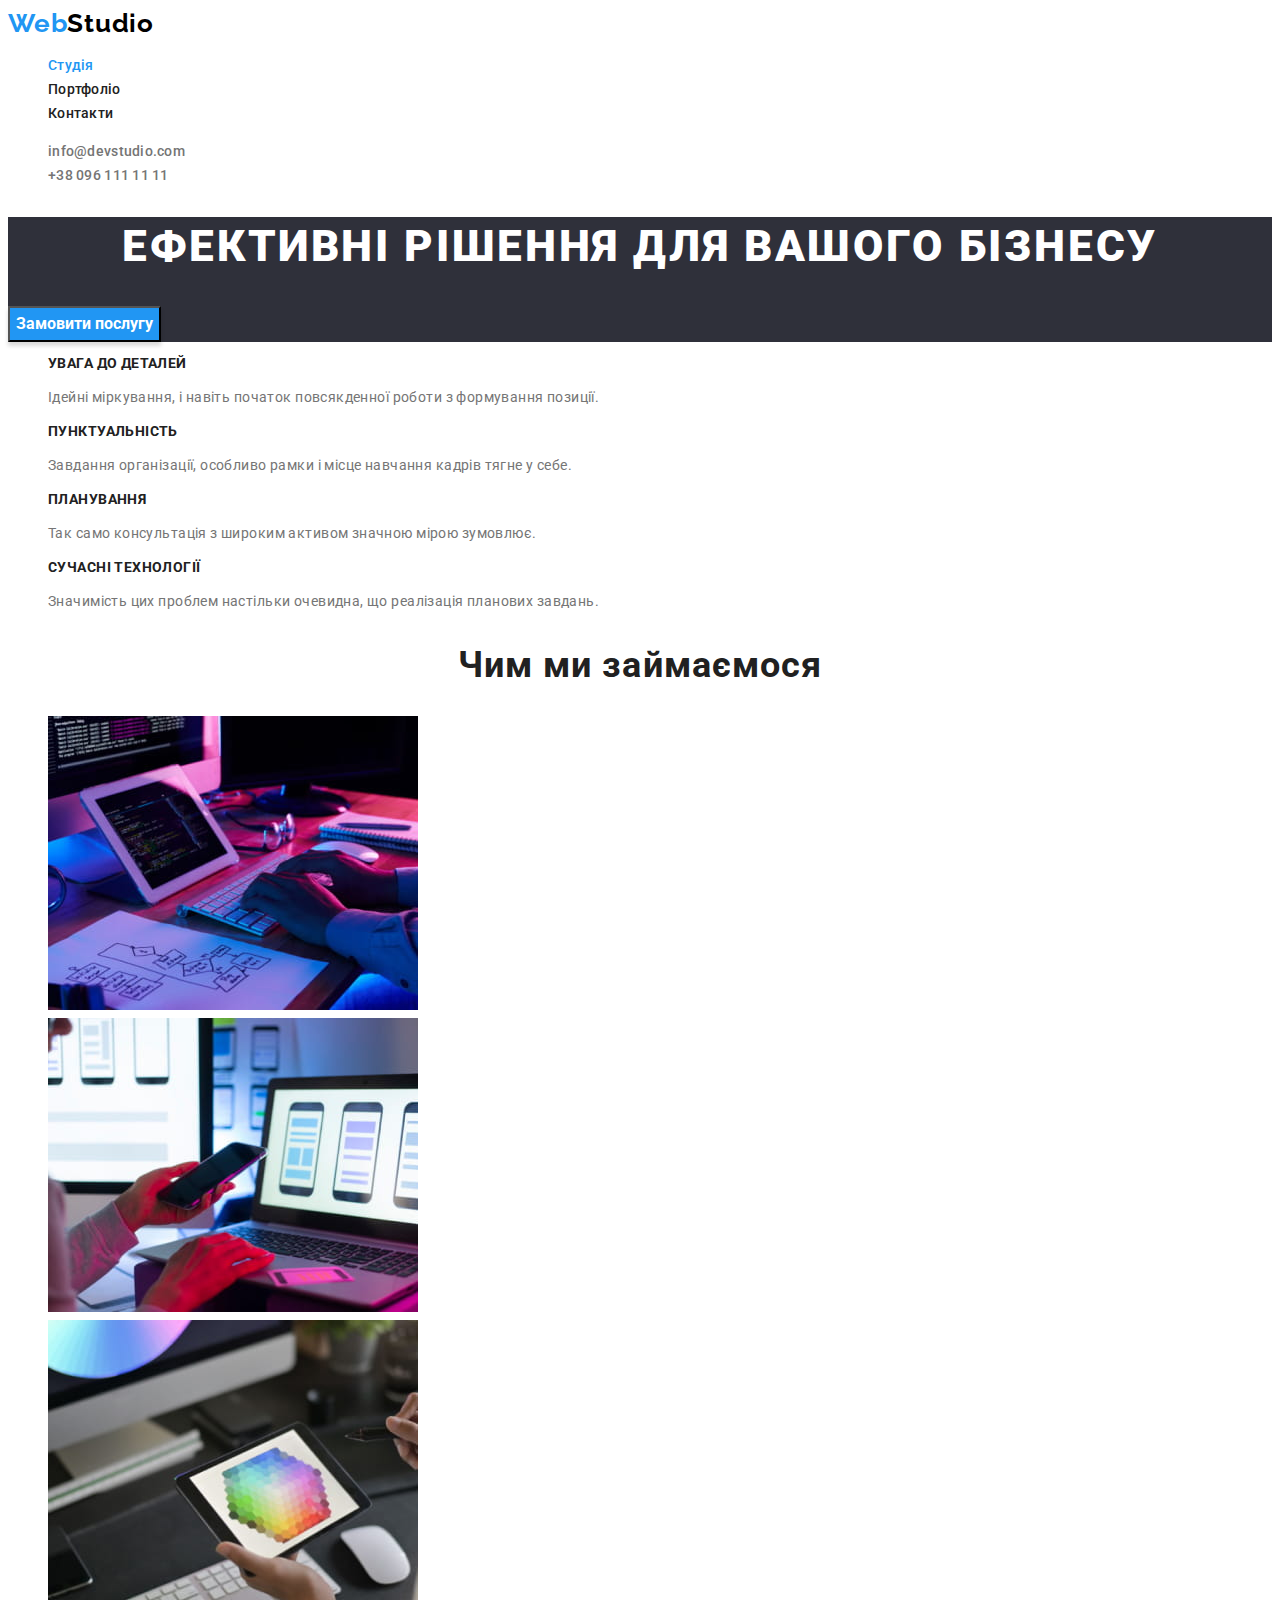
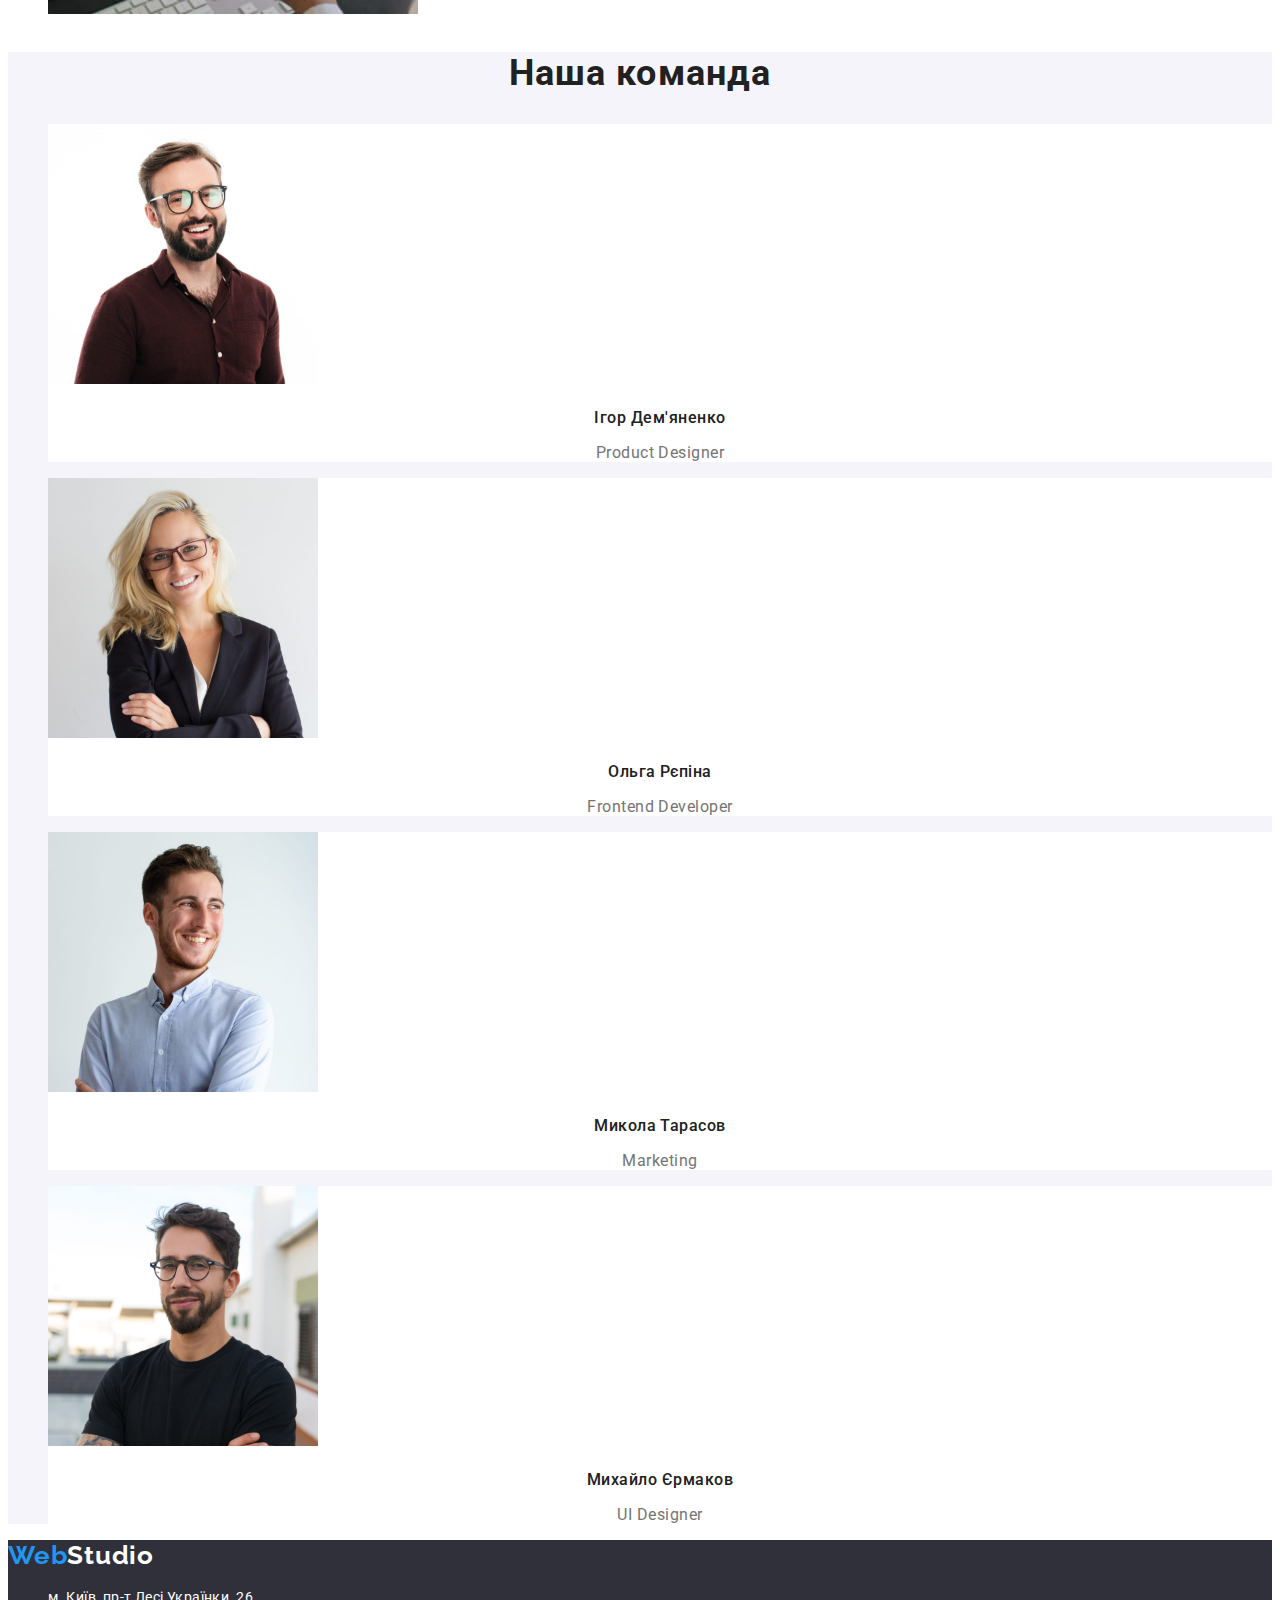
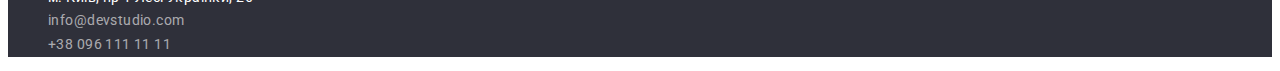
==== index.html @ 8ddcfded "Initial commit" ====
<!DOCTYPE html>
<html lang="uk">
  <head>
    <meta charset="UTF-8" />
    <meta http-equiv="X-UA-Compatible" content="IE=edge" />
    <meta name="viewport" content="width=device-width, initial-scale=1.0" />
    <title>WebStudio</title>
    <link
      href="https://fonts.googleapis.com/css2?family=Raleway:wght@700&family=Roboto:wght@400;500;700;900&display=swap"
      rel="stylesheet"
    />
    <link rel="stylesheet" href="./css/styles.css" />
  </head>
  <body class="all">
    <header>
      <nav>
        <a href="index.html" class="web"><span class="site-name">Web</span>Studio</a>
        <ul class="main-navigation">
          <li class="navigation-studio"><a href="index.html" class="nav-link link">Студія</a></li>
          <li class="site-nav"><a href="portfolio.html" class="nav-link">Портфоліо</a></li>
          <li class="site-nav"><a href="" class="nav-link">Контакти</a></li>
        </ul>
      </nav>

      <ul class="navigation">
        <li class="navigation-mail">
          <a href="mailto:info@devstudio.com" class="navigation-link">info@devstudio.com</a>
        </li>
        <li class="navigation-tel">
          <a href="tel:+380961111111" class="navigation-link">+38 096 111 11 11</a>
        </li>
      </ul>
    </header>

    <main>
      <section class="hero-section">
        <h1 class="hero-title">Ефективні рішення для вашого бізнесу</h1>
        <button type="button" class="button">Замовити послугу</button>
      </section>

      <section>
        <h2 class="visually-hidden">Наші принципи</h2>
        <ul>
          <li>
            <h3 class="principle-item">УВАГА ДО ДЕТАЛЕЙ</h3>
            <p class="our-principles">
              Ідейні міркування, і навіть початок повсякденної роботи з формування позиції.
            </p>
          </li>
          <li>
            <h3 class="principle-item">ПУНКТУАЛЬНІСТЬ</h3>
            <p class="our-principles">
              Завдання організації, особливо рамки і місце навчання кадрів тягне у себе.
            </p>
          </li>
          <li>
            <h3 class="principle-item">ПЛАНУВАННЯ</h3>
            <p class="our-principles">
              Так само консультація з широким активом значною мірою зумовлює.
            </p>
          </li>
          <li>
            <h3 class="principle-item">СУЧАСНІ ТЕХНОЛОГІЇ</h3>
            <p class="our-principles">
              Значимість цих проблем настільки очевидна, що реалізація планових завдань.
            </p>
          </li>
        </ul>
      </section>

      <section>
        <h2 class="h-activity">Чим ми займаємося</h2>
        <ul>
          <li><img src="./images/develop.jpg" alt="верстка" width="370" /></li>
          <li><img src="./images/app.jpg" alt="стилізація мобільних додатків" width="370" /></li>
          <li><img src="./images/colors.jpg" alt="стилізація продуктів" width="370" /></li>
        </ul>
      </section>

      <section class="team">
        <h2 class="h-team">Наша команда</h2>
        <ul>
          <li class="photo">
            <img src="./images/Igor.jpg" alt="фото Ігоря Дем'яненко" width="270" />
            <h3 class="name">Ігор Дем'яненко</h3>
            <p lang="en" class="position">Product Designer</p>
          </li>
          <li class="photo">
            <img src="./images/Olga.jpg" alt="фото Ольги Рєпіної" width="270" />
            <h3 class="name">Ольга Рєпіна</h3>
            <p lang="en" class="position">Frontend Developer</p>
          </li>
          <li class="photo">
            <img src="./images/Mykola.jpg" alt="фото Миколи Тарасова" width="270" />
            <h3 class="name">Микола Тарасов</h3>
            <p lang="en" class="position">Marketing</p>
          </li>
          <li class="photo">
            <img src="./images/Mykhailo.jpg" alt="фото МИхайла Єрмакова" width="270" />
            <h3 class="name">Михайло Єрмаков</h3>
            <p lang="en" class="position">UI Designer</p>
          </li>
        </ul>
      </section>
    </main>
    <footer class="down">
      <address>
        <a href="index.html" class="web"
          ><span class="site-name">Web</span><span class="footer-studio">Studio</span></a
        >
        <ul>
          <li class="adress">
            <a
              href="https://goo.gl/maps/CPtrU1FHBa2aNyZL9"
              target="_blank"
              rel="noopener noreferrer nofollow"
              class="adress-link"
              >м. Київ, пр-т Лесі Українки, 26</a
            >
          </li>
          <li class="footer-contacts">
            <a href="mailto:info@devstudio.com" class="footer-navigation-link"
              >info@devstudio.com</a
            >
          </li>
          <li class="footer-contacts">
            <a href="tel:+380961111111" class="footer-navigation-link">+38 096 111 11 11</a>
          </li>
        </ul>
      </address>
    </footer>
  </body>
</html>
---- css/styles.css ----
/* колір основного тексту #000000 */
/* другорядний колір тексту #757575 */
/* білий #ffffff */
/* акцент #2196F3 */
/* основний колір фону #f5f5f5 */
/* другорядний колір фону #2F303A */
/* фон хедера #f5f5f5 */
/* фон кнопок навігації  #F5F4FA */

:root {
  --primary-text-color: #757575;
  --title-text-color: #000000;
  --subtitle-text-color: #212121;
  --accent-color: #2196f3;
  --white-text-color: #ffffff;
  --primary-background: #f5f5f5;
  --secondary-background: #2f303a;
  --button-background: #f5f4fa;
}

body {
  color: var(--primary-text-color);
  background-color: var(--white-text-color);
  font-family: 'Roboto', sans-serif;
  font-size: 14px;
  line-height: 1.71;
  letter-spacing: 0.03em;
}

a {
  text-decoration: none;
}

ul {
  list-style: none;
}

.web {
  font-family: 'Raleway', sans-serif;
  font-style: normal;
  font-weight: 700;
  font-size: 26px;
  line-height: 1.19;
  letter-spacing: 0.03em;
  color: var(--title-text-color);
  text-decoration: none;
}

.site-name {
  color: var(--accent-color);
}

.navigation-studio .link {
  color: var(--accent-color);
}

.nav-link:hover {
  color: var(--accent-color);
}

.nav-link:focus {
  color: var(--accent-color);
}

.navigation-link:hover {
  color: var(--accent-color);
}

.navigation-link:focus {
  color: var(--accent-color);
}

.nav-link {
  text-decoration: none;
  font-weight: 500;
  font-size: 14px;
  line-height: 1.14;
  letter-spacing: 0.02em;
  color: var(--subtitle-text-color);
}

.navigation-link {
  text-decoration: none;
  font-weight: 500;
  font-size: 14px;
  line-height: 1.14;
  letter-spacing: 0.02em;
  color: var(--primary-text-color);
}

.studio {
  color: #212121;
}

.site-nav .portfolio {
  color: #2196f3;
}

.hero-section {
  background-color: var(--secondary-background);
}

.hero-title {
  text-transform: uppercase;
  text-align: center;
  color: var(--white-text-color);

  font-weight: 900;
  font-size: 44px;
  line-height: 1.36;
  letter-spacing: 0.06em;
}

.button {
  font-family: inherit;
  font-weight: 700;
  font-size: 16px;
  line-height: 1.88;
  color: var(--white-text-color);
  background: var(--accent-color);
  box-shadow: 0px 4px 4px rgba(0, 0, 0, 0.15);
  cursor: pointer;
}

.button:hover {
  background-color: #188ce8;
}

.button:focus {
  background-color: #188ce8;
}

.visually-hidden {
  position: absolute;
  white-space: nowrap;
  width: 1px;
  height: 1px;
  overflow: hidden;
  border: 0;
  padding: 0;
  clip: rect(0 0 0 0);
  clip-path: inset(50%);
  margin: -1px;
}

.principle-item {
  font-weight: 700;
  font-size: 14px;
  line-height: 1.14;
  letter-spacing: 0.03em;
  text-transform: uppercase;
  color: var(--subtitle-text-color);
}

.our-principles {
  font-size: 14px;
  line-height: 1.71;
  letter-spacing: 0.03em;
  color: var(--primary-text-color);
}

.h-activity {
  font-weight: 700;
  font-size: 36px;
  line-height: 1.17;
  text-align: center;
  letter-spacing: 0.03em;
  color: var(--subtitle-text-color);
}

.team {
  background-color: #f5f4fa;
}

.h-team {
  font-weight: 700;
  font-size: 36px;
  line-height: 1.17;
  text-align: center;
  letter-spacing: 0.03em;
  color: var(--subtitle-text-color);
}

.photo {
  background-color: var(--white-text-color);
}

.name {
  font-weight: 500;
  font-size: 16px;
  line-height: 1.19;
  text-align: center;
  letter-spacing: 0.03em;
  color: var(--subtitle-text-color);
}

.position {
  font-size: 16px;
  line-height: 1.19;
  text-align: center;
  letter-spacing: 0.03em;
  color: var(--primary-text-color);
}

.footer-studio {
  color: var(--white-text-color);
}

.down {
  background: var(--secondary-background);
}

.adress-link {
  text-decoration: none;
  font-size: 14px;
  line-height: 1.71;
  letter-spacing: 0.03em;
  color: var(--white-text-color);
}

.footer-navigation-link {
  text-decoration: none;
  font-size: 14px;
  line-height: 1.71;
  letter-spacing: 0.03em;
  color: rgba(255, 255, 255, 0.6);
}

.project-item {
  font-weight: 700;
  font-size: 18px;
  line-height: 2;
  letter-spacing: 0.06em;
  color: var(--subtitle-text-color);
}

.project-item-description {
  font-size: 16px;
  line-height: 1.88;
  letter-spacing: 0.03em;
  color: var(--primary-text-color);
}

.navigation-button {
  font-family: inherit;
  font-weight: 500;
  font-size: 16px;
  line-height: 1.63;
  color: var(--subtitle-text-color);
  background: var(--button-background);
  border-radius: 4px;
  cursor: pointer;
}

.navigation-button:focus {
  color: #ffffff;
  background-color: #2196f3;
}

.navigation-button:hover {
  color: #ffffff;
  background-color: #2196f3;
}

.card {
  background-color: var(--white-text-color);
}

.footer-contacts {
  font-style: normal;
}

.adress {
  font-style: normal;
}

.footer-navigation-link:hover {
  color: var(--accent-color);
}

.footer-navigation-link:focus {
  color: var(--accent-color);
}

.adress-link:hover {
  color: var(--accent-color);
}

.adress-link:focus {
  color: var(--accent-color);
}
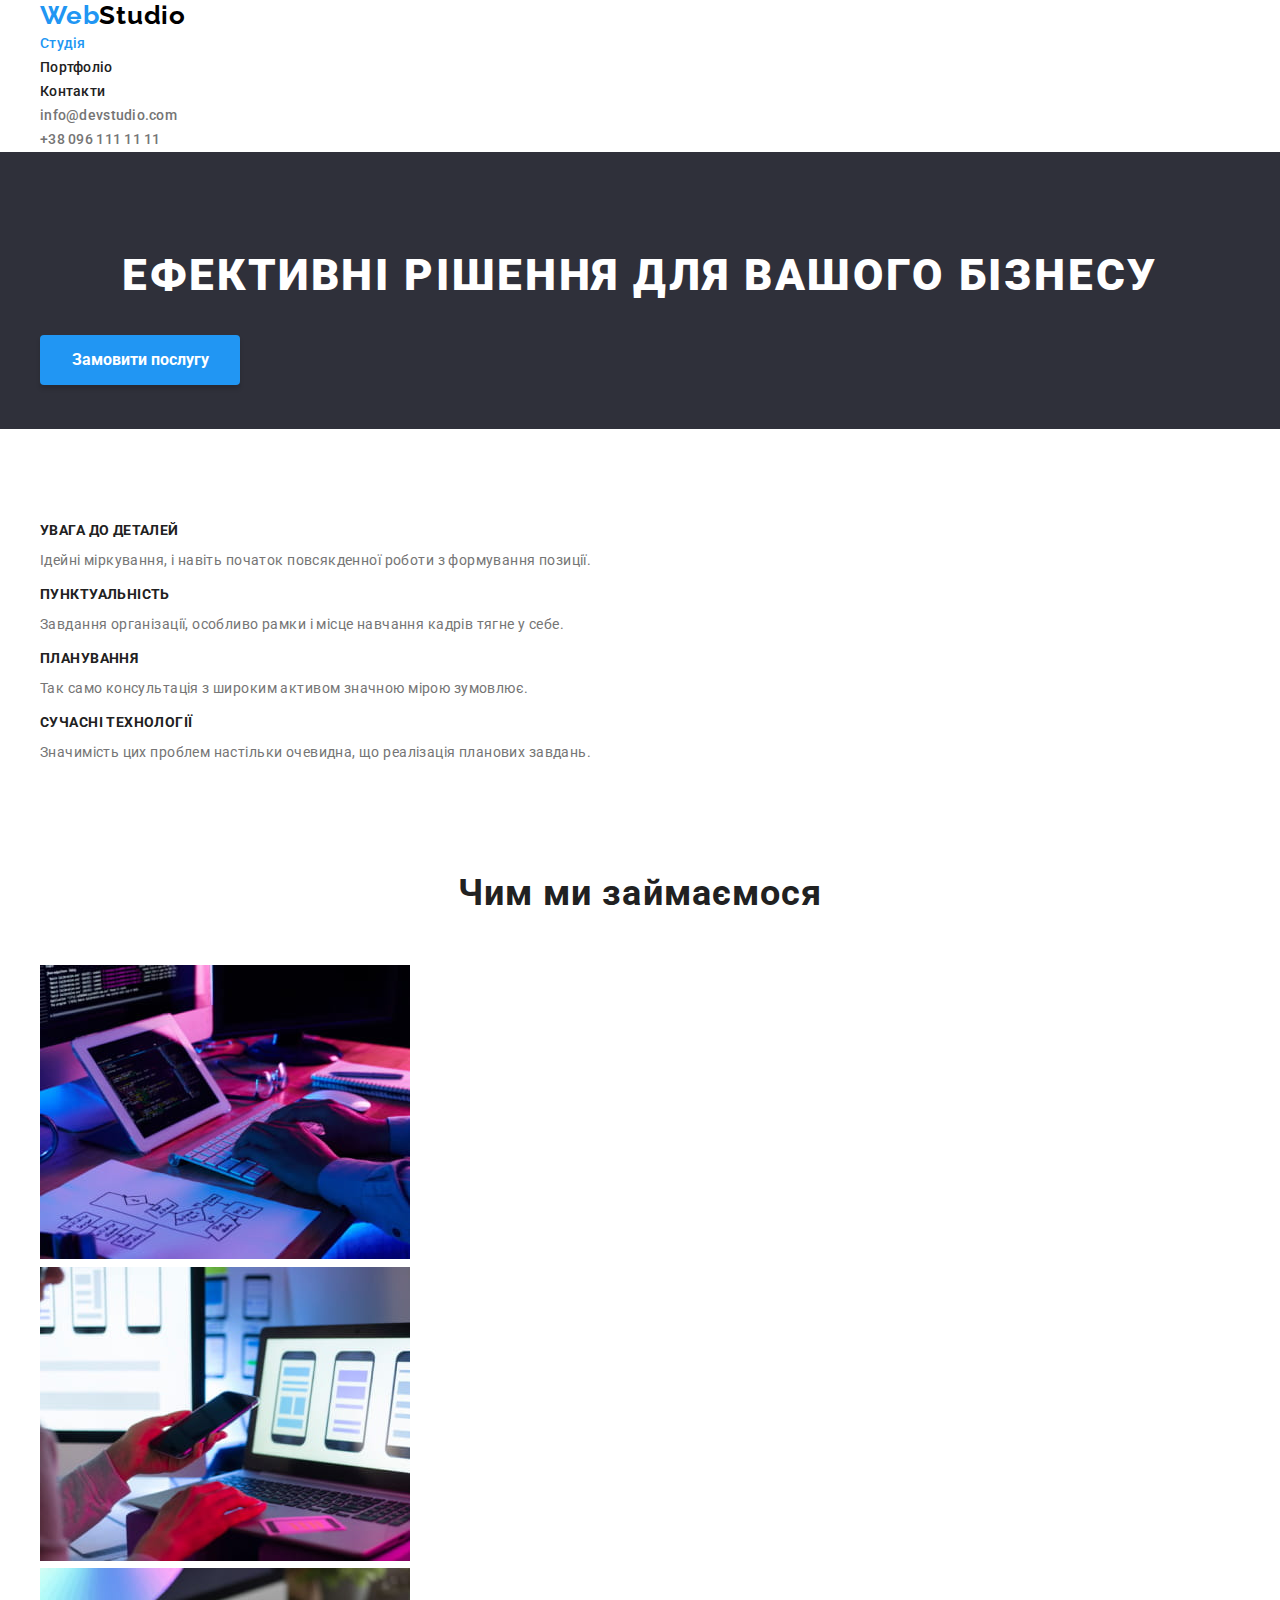
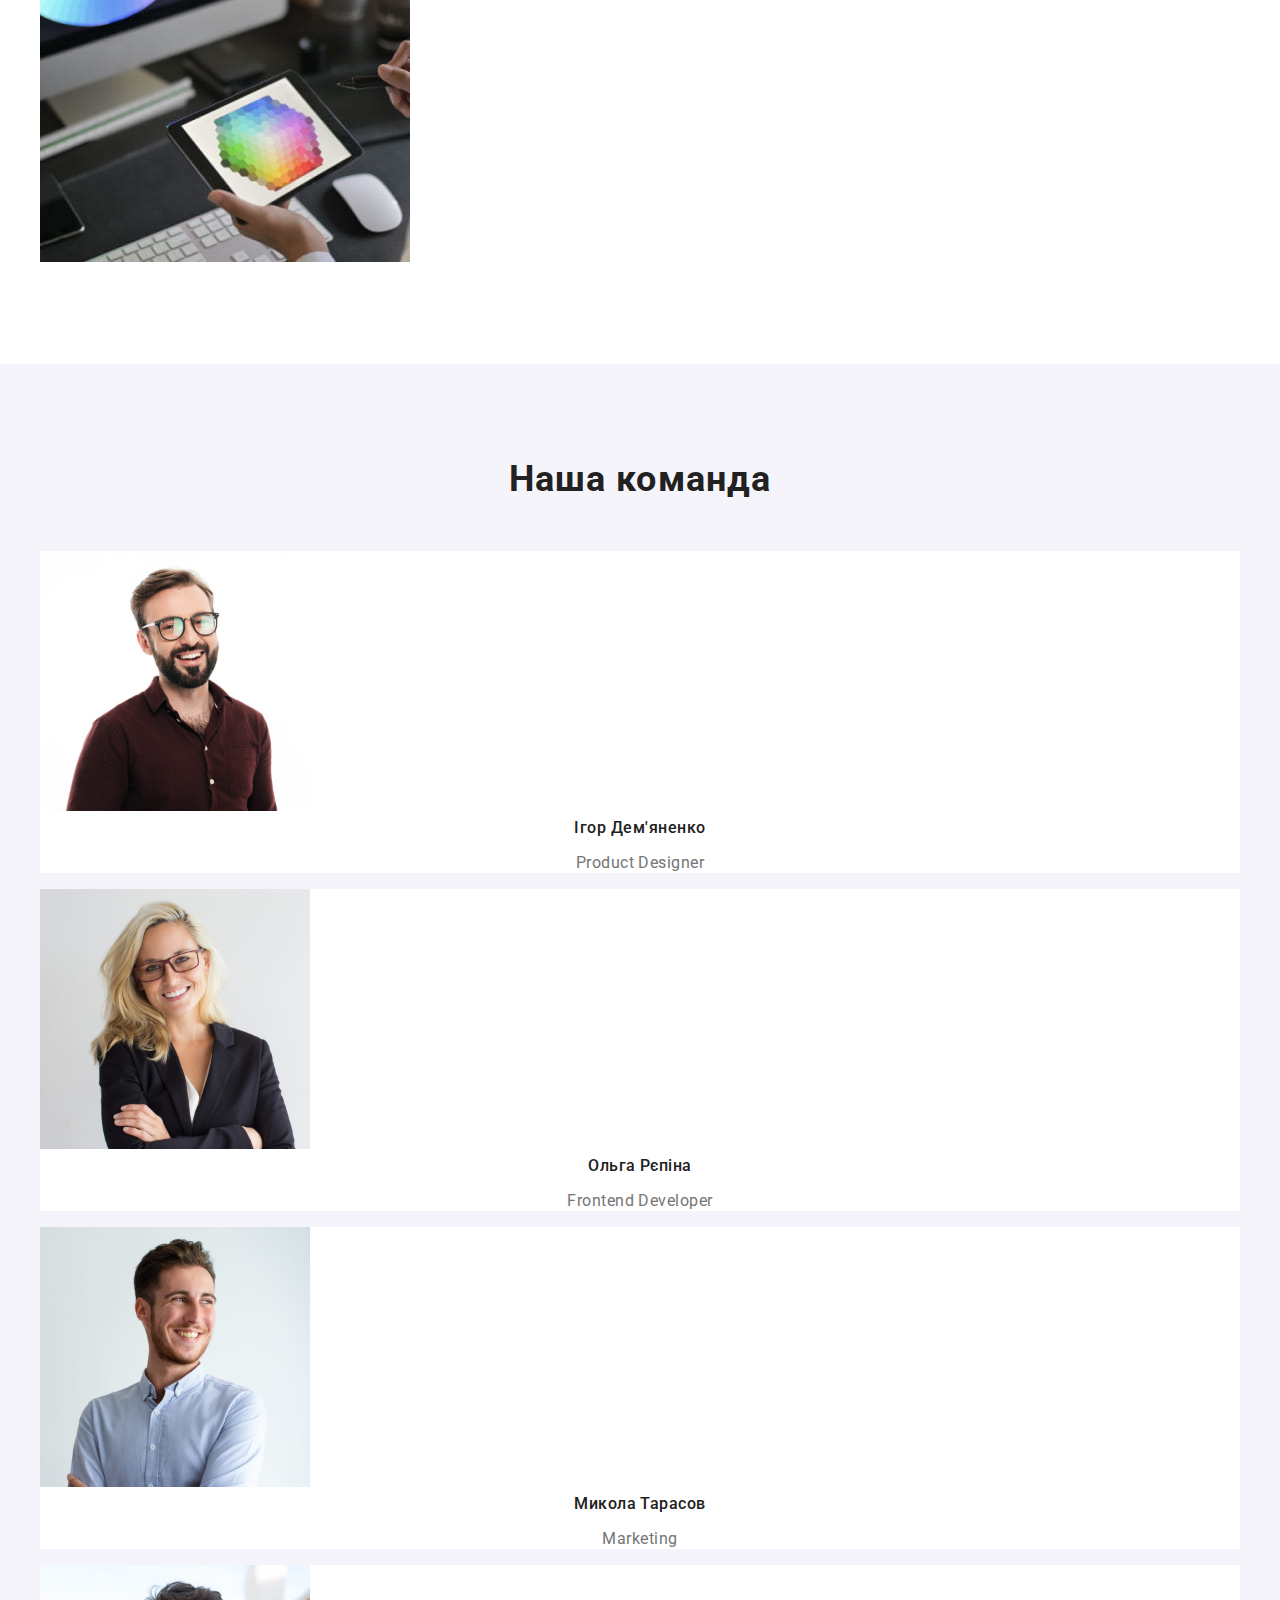
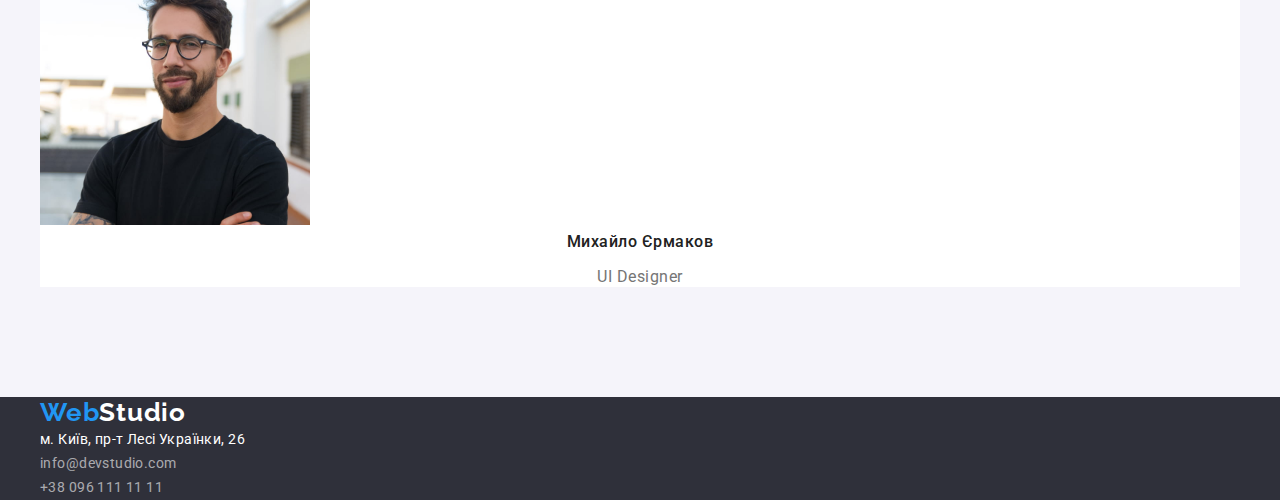
==== commit dc89f947: "margin" ====
--- a/index.html
+++ b/index.html
@@ -9,125 +9,140 @@
       href="https://fonts.googleapis.com/css2?family=Raleway:wght@700&family=Roboto:wght@400;500;700;900&display=swap"
       rel="stylesheet"
     />
+    <link
+      rel="stylesheet"
+      href="https://cdnjs.cloudflare.com/ajax/libs/modern-normalize/1.0.0/modern-normalize.min.css"
+    />
     <link rel="stylesheet" href="./css/styles.css" />
   </head>
-  <body class="all">
+  <body>
     <header>
-      <nav>
-        <a href="index.html" class="web"><span class="site-name">Web</span>Studio</a>
-        <ul class="main-navigation">
-          <li class="navigation-studio"><a href="index.html" class="nav-link link">Студія</a></li>
-          <li class="site-nav"><a href="portfolio.html" class="nav-link">Портфоліо</a></li>
-          <li class="site-nav"><a href="" class="nav-link">Контакти</a></li>
+      <div class="container">
+        <nav>
+          <a href="index.html" class="web"><span class="site-name">Web</span>Studio</a>
+          <ul class="main-navigation">
+            <li class="navigation-studio"><a href="index.html" class="nav-link link">Студія</a></li>
+            <li class="site-nav"><a href="portfolio.html" class="nav-link">Портфоліо</a></li>
+            <li class="site-nav"><a href="" class="nav-link">Контакти</a></li>
+          </ul>
+        </nav>
+
+        <ul class="navigation">
+          <li class="navigation-mail">
+            <a href="mailto:info@devstudio.com" class="navigation-link">info@devstudio.com</a>
+          </li>
+          <li class="navigation-tel">
+            <a href="tel:+380961111111" class="navigation-link">+38 096 111 11 11</a>
+          </li>
         </ul>
-      </nav>
-
-      <ul class="navigation">
-        <li class="navigation-mail">
-          <a href="mailto:info@devstudio.com" class="navigation-link">info@devstudio.com</a>
-        </li>
-        <li class="navigation-tel">
-          <a href="tel:+380961111111" class="navigation-link">+38 096 111 11 11</a>
-        </li>
-      </ul>
+      </div>
     </header>
-
     <main>
-      <section class="hero-section">
-        <h1 class="hero-title">Ефективні рішення для вашого бізнесу</h1>
-        <button type="button" class="button">Замовити послугу</button>
+      <section class="hero-section section">
+        <div class="container">
+          <h1 class="hero-title">Ефективні рішення для вашого бізнесу</h1>
+          <button type="button" class="button">Замовити послугу</button>
+        </div>
       </section>
 
-      <section>
-        <h2 class="visually-hidden">Наші принципи</h2>
-        <ul>
-          <li>
-            <h3 class="principle-item">УВАГА ДО ДЕТАЛЕЙ</h3>
-            <p class="our-principles">
-              Ідейні міркування, і навіть початок повсякденної роботи з формування позиції.
-            </p>
-          </li>
-          <li>
-            <h3 class="principle-item">ПУНКТУАЛЬНІСТЬ</h3>
-            <p class="our-principles">
-              Завдання організації, особливо рамки і місце навчання кадрів тягне у себе.
-            </p>
-          </li>
-          <li>
-            <h3 class="principle-item">ПЛАНУВАННЯ</h3>
-            <p class="our-principles">
-              Так само консультація з широким активом значною мірою зумовлює.
-            </p>
-          </li>
-          <li>
-            <h3 class="principle-item">СУЧАСНІ ТЕХНОЛОГІЇ</h3>
-            <p class="our-principles">
-              Значимість цих проблем настільки очевидна, що реалізація планових завдань.
-            </p>
-          </li>
-        </ul>
+      <section class="section">
+        <div class="container">
+          <h2 class="visually-hidden">Наші принципи</h2>
+          <ul>
+            <li>
+              <h3 class="principle-item">УВАГА ДО ДЕТАЛЕЙ</h3>
+              <p class="our-principles">
+                Ідейні міркування, і навіть початок повсякденної роботи з формування позиції.
+              </p>
+            </li>
+            <li>
+              <h3 class="principle-item">ПУНКТУАЛЬНІСТЬ</h3>
+              <p class="our-principles">
+                Завдання організації, особливо рамки і місце навчання кадрів тягне у себе.
+              </p>
+            </li>
+            <li>
+              <h3 class="principle-item">ПЛАНУВАННЯ</h3>
+              <p class="our-principles">
+                Так само консультація з широким активом значною мірою зумовлює.
+              </p>
+            </li>
+            <li>
+              <h3 class="principle-item">СУЧАСНІ ТЕХНОЛОГІЇ</h3>
+              <p class="our-principles">
+                Значимість цих проблем настільки очевидна, що реалізація планових завдань.
+              </p>
+            </li>
+          </ul>
+        </div>
       </section>
 
-      <section>
-        <h2 class="h-activity">Чим ми займаємося</h2>
-        <ul>
-          <li><img src="./images/develop.jpg" alt="верстка" width="370" /></li>
-          <li><img src="./images/app.jpg" alt="стилізація мобільних додатків" width="370" /></li>
-          <li><img src="./images/colors.jpg" alt="стилізація продуктів" width="370" /></li>
-        </ul>
+      <section class="section-activity">
+        <div class="container">
+          <h2 class="h-activity">Чим ми займаємося</h2>
+          <ul>
+            <li><img src="./images/develop.jpg" alt="верстка" width="370" /></li>
+            <li><img src="./images/app.jpg" alt="стилізація мобільних додатків" width="370" /></li>
+            <li><img src="./images/colors.jpg" alt="стилізація продуктів" width="370" /></li>
+          </ul>
+        </div>
       </section>
 
-      <section class="team">
-        <h2 class="h-team">Наша команда</h2>
-        <ul>
-          <li class="photo">
-            <img src="./images/Igor.jpg" alt="фото Ігоря Дем'яненко" width="270" />
-            <h3 class="name">Ігор Дем'яненко</h3>
-            <p lang="en" class="position">Product Designer</p>
-          </li>
-          <li class="photo">
-            <img src="./images/Olga.jpg" alt="фото Ольги Рєпіної" width="270" />
-            <h3 class="name">Ольга Рєпіна</h3>
-            <p lang="en" class="position">Frontend Developer</p>
-          </li>
-          <li class="photo">
-            <img src="./images/Mykola.jpg" alt="фото Миколи Тарасова" width="270" />
-            <h3 class="name">Микола Тарасов</h3>
-            <p lang="en" class="position">Marketing</p>
-          </li>
-          <li class="photo">
-            <img src="./images/Mykhailo.jpg" alt="фото МИхайла Єрмакова" width="270" />
-            <h3 class="name">Михайло Єрмаков</h3>
-            <p lang="en" class="position">UI Designer</p>
-          </li>
-        </ul>
+      <section class="team section">
+        <div class="container">
+          <h2 class="h-team">Наша команда</h2>
+          <ul>
+            <li class="photo">
+              <img src="./images/Igor.jpg" alt="фото Ігоря Дем'яненко" width="270" />
+              <h3 class="name">Ігор Дем'яненко</h3>
+              <p lang="en" class="position">Product Designer</p>
+            </li>
+            <li class="photo">
+              <img src="./images/Olga.jpg" alt="фото Ольги Рєпіної" width="270" />
+              <h3 class="name">Ольга Рєпіна</h3>
+              <p lang="en" class="position">Frontend Developer</p>
+            </li>
+            <li class="photo">
+              <img src="./images/Mykola.jpg" alt="фото Миколи Тарасова" width="270" />
+              <h3 class="name">Микола Тарасов</h3>
+              <p lang="en" class="position">Marketing</p>
+            </li>
+            <li class="photo">
+              <img src="./images/Mykhailo.jpg" alt="фото МИхайла Єрмакова" width="270" />
+              <h3 class="name">Михайло Єрмаков</h3>
+              <p lang="en" class="position">UI Designer</p>
+            </li>
+          </ul>
+        </div>
       </section>
     </main>
     <footer class="down">
-      <address>
-        <a href="index.html" class="web"
-          ><span class="site-name">Web</span><span class="footer-studio">Studio</span></a
-        >
-        <ul>
-          <li class="adress">
-            <a
-              href="https://goo.gl/maps/CPtrU1FHBa2aNyZL9"
-              target="_blank"
-              rel="noopener noreferrer nofollow"
-              class="adress-link"
-              >м. Київ, пр-т Лесі Українки, 26</a
-            >
-          </li>
-          <li class="footer-contacts">
-            <a href="mailto:info@devstudio.com" class="footer-navigation-link"
-              >info@devstudio.com</a
-            >
-          </li>
-          <li class="footer-contacts">
-            <a href="tel:+380961111111" class="footer-navigation-link">+38 096 111 11 11</a>
-          </li>
-        </ul>
-      </address>
+      <div class="container">
+        <address>
+          <a href="index.html" class="web"
+            ><span class="site-name">Web</span><span class="footer-studio">Studio</span></a
+          >
+          <ul>
+            <li class="adress">
+              <a
+                href="https://goo.gl/maps/CPtrU1FHBa2aNyZL9"
+                target="_blank"
+                rel="noopener noreferrer nofollow"
+                class="adress-link"
+                >м. Київ, пр-т Лесі Українки, 26</a
+              >
+            </li>
+            <li class="footer-contacts">
+              <a href="mailto:info@devstudio.com" class="footer-navigation-link"
+                >info@devstudio.com</a
+              >
+            </li>
+            <li class="footer-contacts">
+              <a href="tel:+380961111111" class="footer-navigation-link">+38 096 111 11 11</a>
+            </li>
+          </ul>
+        </address>
+      </div>
     </footer>
   </body>
 </html>
--- a/css/styles.css
+++ b/css/styles.css
@@ -112,6 +112,12 @@
 }
 
 .button {
+  position: absolute;
+  padding: 10px 24px;
+  border: 0;
+  min-width: 200px;
+  min-height: 50px;
+  text-align: center;
   font-family: inherit;
   font-weight: 700;
   font-size: 16px;
@@ -120,6 +126,7 @@
   background: var(--accent-color);
   box-shadow: 0px 4px 4px rgba(0, 0, 0, 0.15);
   cursor: pointer;
+  border-radius: 4px;
 }
 
 .button:hover {
@@ -144,6 +151,7 @@
 }
 
 .principle-item {
+  margin: 0 0 10px;
   font-weight: 700;
   font-size: 14px;
   line-height: 1.14;
@@ -160,6 +168,7 @@
 }
 
 .h-activity {
+  margin: 0 0 50px;
   font-weight: 700;
   font-size: 36px;
   line-height: 1.17;
@@ -173,6 +182,7 @@
 }
 
 .h-team {
+  margin: 0 0 50px;
   font-weight: 700;
   font-size: 36px;
   line-height: 1.17;
@@ -227,6 +237,8 @@
 }
 
 .project-item {
+  margin: 0;
+  padding: 0;
   font-weight: 700;
   font-size: 18px;
   line-height: 2;
@@ -235,6 +247,8 @@
 }
 
 .project-item-description {
+  margin: 0;
+  padding: 0;
   font-size: 16px;
   line-height: 1.88;
   letter-spacing: 0.03em;
@@ -242,6 +256,12 @@
 }
 
 .navigation-button {
+  padding: 6px 22px;
+  display: inline-block;
+  border-radius: 4px;
+  text-align: center;
+  border: 0;
+
   font-family: inherit;
   font-weight: 500;
   font-size: 16px;
@@ -252,6 +272,26 @@
   cursor: pointer;
 }
 
+.btn-one {
+  min-width: 23px;
+}
+
+.btn-two {
+  min-width: 100px;
+}
+
+.btn-three {
+  min-width: 68px;
+}
+
+.btn-four {
+  min-width: 103px;
+}
+
+.btn-five {
+  min-width: 130px;
+}
+
 .navigation-button:focus {
   color: #ffffff;
   background-color: #2196f3;
@@ -262,6 +302,11 @@
   background-color: #2196f3;
 }
 
+.list {
+  padding: 0;
+  margin: 0;
+}
+
 .card {
   background-color: var(--white-text-color);
 }
@@ -289,3 +334,38 @@
 .adress-link:focus {
   color: var(--accent-color);
 }
+
+* {
+  box-sizing: border-box;
+}
+/* BOX */
+
+.container {
+  width: 1230px;
+  max-width: 1600px;
+  margin: 0 auto;
+  padding: 0 15px;
+}
+
+ul {
+  margin: 0;
+  padding: 0;
+  list-style-type: none;
+}
+
+h1,
+h2,
+h3,
+h4,
+h5,
+h6,
+p {
+  margin-top: 0;
+}
+
+.section {
+  padding: 94px 0;
+}
+.section-activity {
+  padding: 0 0 94px;
+}
